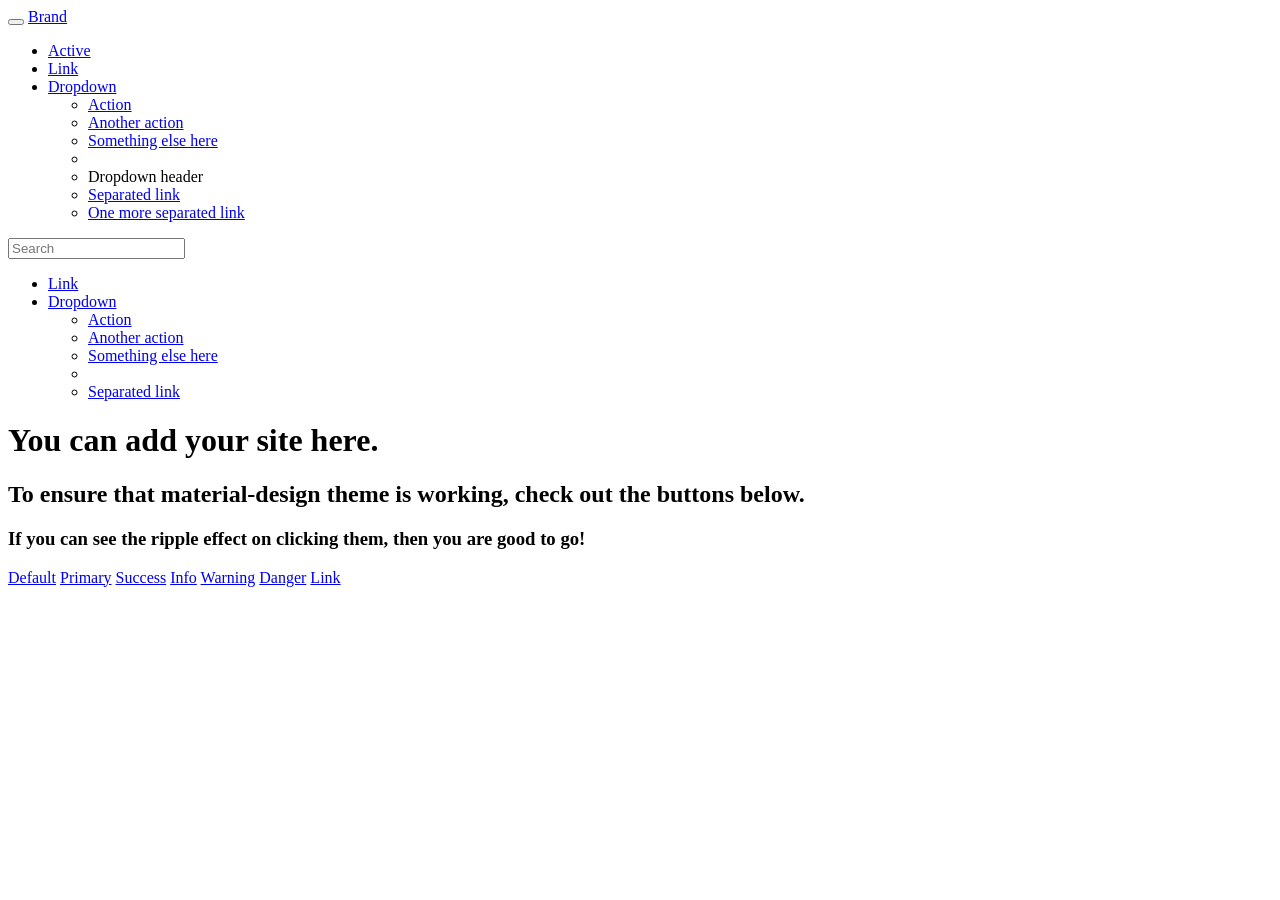
==== www/index.html @ ad42dcd3 "git init" ====
<!DOCTYPE html>
<!--
    Licensed to the Apache Software Foundation (ASF) under one
    or more contributor license agreements.  See the NOTICE file
    distributed with this work for additional information
    regarding copyright ownership.  The ASF licenses this file
    to you under the Apache License, Version 2.0 (the
    "License"); you may not use this file except in compliance
    with the License.  You may obtain a copy of the License at

    http://www.apache.org/licenses/LICENSE-2.0

    Unless required by applicable law or agreed to in writing,
    software distributed under the License is distributed on an
    "AS IS" BASIS, WITHOUT WARRANTIES OR CONDITIONS OF ANY
     KIND, either express or implied.  See the License for the
    specific language governing permissions and limitations
    under the License.
-->
<html>
    <head>
        <meta charset="utf-8" />
        <meta name="format-detection" content="telephone=no" />
        <meta name="msapplication-tap-highlight" content="no" />
        <!-- WARNING: for iOS 7, remove the width=device-width and height=device-height attributes. See https://issues.apache.org/jira/browse/CB-4323 -->
        <meta name="viewport" content="user-scalable=no, initial-scale=1, maximum-scale=1, minimum-scale=1, width=device-width, height=device-height, target-densitydpi=device-dpi" />

        <title>SQUAD App</title>

        <link href="bower_components/bootstrap/dist/css/bootstrap.min.css" rel="stylesheet">
        <link href="bower_components/bootstrap-material-design/dist/css/ripples.min.css" rel="stylesheet">
        <link href="bower_components/bootstrap-material-design/dist/css/material-wfont.min.css" rel="stylesheet">
        <!-- <link rel="stylesheet" type="text/css" href="css/index.css" /> -->
    </head>
    <body>
        <div class="bs-component">
            <div class="navbar navbar-default">
                <div class="navbar-header">
                    <button type="button" class="navbar-toggle" data-toggle="collapse" data-target=".navbar-responsive-collapse">
                        <span class="icon-bar"></span>
                        <span class="icon-bar"></span>
                        <span class="icon-bar"></span>
                    </button>
                    <a class="navbar-brand withripple" href="javascript:void(0)">Brand<div class="ripple-wrapper"></div></a>
                </div>
                <div class="navbar-collapse collapse navbar-responsive-collapse">
                    <ul class="nav navbar-nav">
                        <li class="active"><a href="javascript:void(0)" class=" withripple">Active<div class="ripple-wrapper"></div></a></li>
                        <li><a href="javascript:void(0)" class=" withripple">Link<div class="ripple-wrapper"></div></a></li>
                        <li class="dropdown">
                            <a href="javascript:void(0)" class="dropdown-toggle withripple" data-toggle="dropdown">Dropdown <b class="caret"></b><div class="ripple-wrapper"></div></a>
                            <ul class="dropdown-menu">
                                <li><a href="javascript:void(0)">Action</a></li>
                                <li><a href="javascript:void(0)">Another action</a></li>
                                <li><a href="javascript:void(0)">Something else here</a></li>
                                <li class="divider"></li>
                                <li class="dropdown-header">Dropdown header</li>
                                <li><a href="javascript:void(0)">Separated link</a></li>
                                <li><a href="javascript:void(0)">One more separated link</a></li>
                            </ul>
                        </li>
                    </ul>
                    <form class="navbar-form navbar-left">
                        <div class="form-control-wrapper"><input type="text" class="form-control col-lg-8 empty" placeholder="Search"><span class="material-input"></span></div>
                    </form>
                    <ul class="nav navbar-nav navbar-right">
                        <li><a href="javascript:void(0)">Link</a></li>
                        <li class="dropdown">
                            <a href="javascript:void(0)" class="dropdown-toggle" data-toggle="dropdown">Dropdown <b class="caret"></b></a>
                            <ul class="dropdown-menu">
                                <li><a href="javascript:void(0)">Action</a></li>
                                <li><a href="javascript:void(0)">Another action</a></li>
                                <li><a href="javascript:void(0)">Something else here</a></li>
                                <li class="divider"></li>
                                <li><a href="javascript:void(0)">Separated link</a></li>
                            </ul>
                        </li>
                    </ul>
                </div>
            </div>
        </div>
        <h1>You can add your site here.</h1>

        <h2>To ensure that material-design theme is working, check out the buttons below.</h2>

        <h3 class="text-muted">If you can see the ripple effect on clicking them, then you are good to go!</h3>


        <p class="bs-component">
            <a href="javascript:void(0)" class="btn btn-default">Default</a>
            <a href="javascript:void(0)" class="btn btn-primary">Primary</a>
            <a href="javascript:void(0)" class="btn btn-success">Success</a>
            <a href="javascript:void(0)" class="btn btn-info">Info</a>
            <a href="javascript:void(0)" class="btn btn-warning">Warning</a>
            <a href="javascript:void(0)" class="btn btn-danger">Danger</a>
            <a href="javascript:void(0)" class="btn btn-link">Link</a>
        </p>

        <script type="text/javascript" src="cordova.js"></script>
        <script type="text/javascript" src="bower_components/angular/angular.min.js"></script>
        <script type="text/javascript" src="bower_components/angular-route/angular-route.min.js"></script>
        <script type="text/javascript" src="js/app.js"></script>
        <script type="text/javascript" src="js/index.js"></script>

        <script src="bower_components/jquery/dist/jquery.min.js"></script>
        <script src="bower_components/bootstrap/dist/js/bootstrap.min.js"></script>
        <script src="bower_components/bootstrap-material-design/dist/js/ripples.min.js"></script>
        <script src="bower_components/bootstrap-material-design/dist/js/material.min.js"></script>
    </body>
</html>
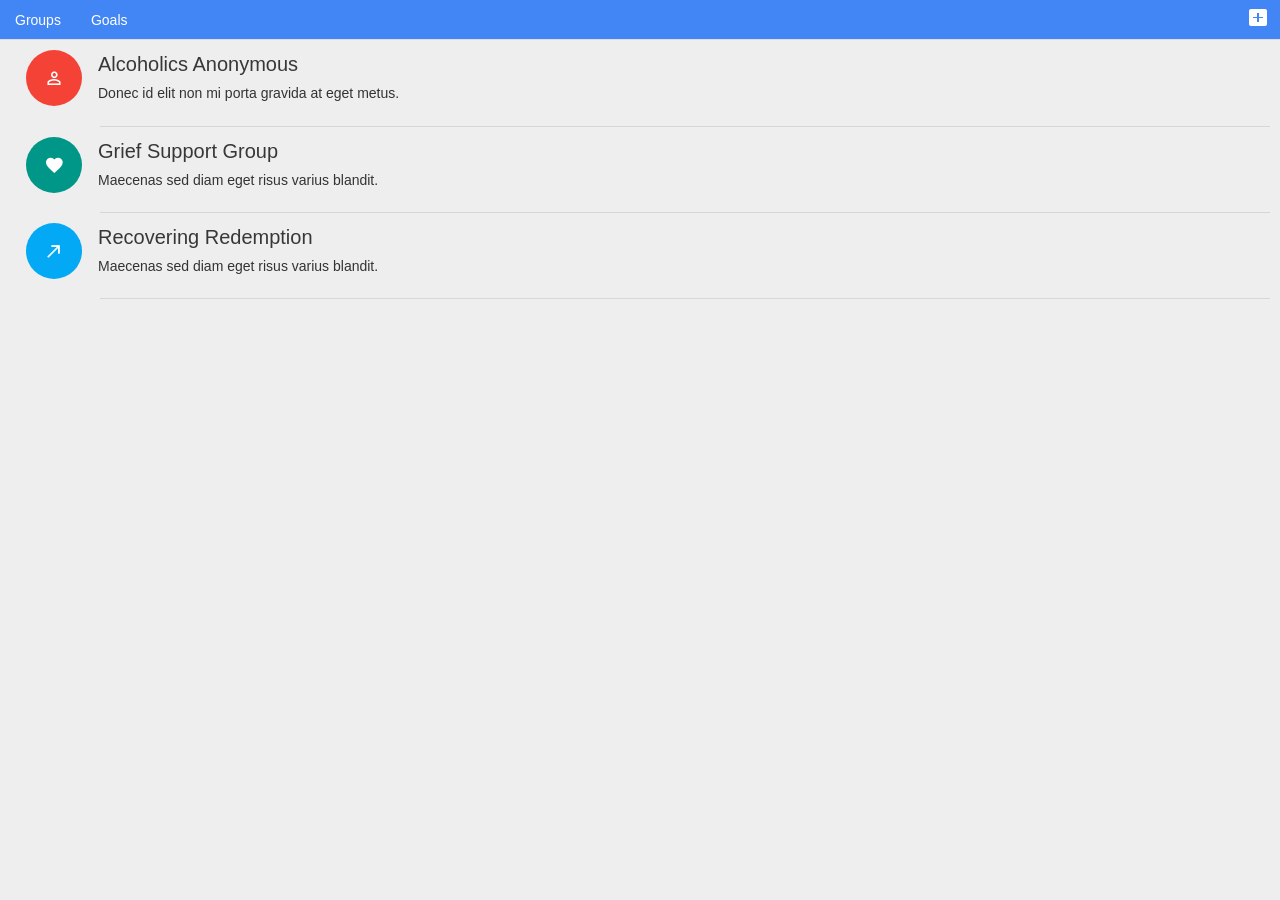
==== commit 0ef996e3: "basic scaffolding complete" ====
--- a/www/index.html
+++ b/www/index.html
@@ -17,7 +17,7 @@
     specific language governing permissions and limitations
     under the License.
 -->
-<html>
+<html ng-app="squad">
     <head>
         <meta charset="utf-8" />
         <meta name="format-detection" content="telephone=no" />
@@ -30,81 +30,42 @@
         <link href="bower_components/bootstrap/dist/css/bootstrap.min.css" rel="stylesheet">
         <link href="bower_components/bootstrap-material-design/dist/css/ripples.min.css" rel="stylesheet">
         <link href="bower_components/bootstrap-material-design/dist/css/material-wfont.min.css" rel="stylesheet">
-        <!-- <link rel="stylesheet" type="text/css" href="css/index.css" /> -->
+        <link rel="stylesheet" type="text/css" href="css/index.css" />
     </head>
     <body>
-        <div class="bs-component">
-            <div class="navbar navbar-default">
-                <div class="navbar-header">
-                    <button type="button" class="navbar-toggle" data-toggle="collapse" data-target=".navbar-responsive-collapse">
-                        <span class="icon-bar"></span>
-                        <span class="icon-bar"></span>
-                        <span class="icon-bar"></span>
-                    </button>
-                    <a class="navbar-brand withripple" href="javascript:void(0)">Brand<div class="ripple-wrapper"></div></a>
-                </div>
-                <div class="navbar-collapse collapse navbar-responsive-collapse">
-                    <ul class="nav navbar-nav">
-                        <li class="active"><a href="javascript:void(0)" class=" withripple">Active<div class="ripple-wrapper"></div></a></li>
-                        <li><a href="javascript:void(0)" class=" withripple">Link<div class="ripple-wrapper"></div></a></li>
-                        <li class="dropdown">
-                            <a href="javascript:void(0)" class="dropdown-toggle withripple" data-toggle="dropdown">Dropdown <b class="caret"></b><div class="ripple-wrapper"></div></a>
-                            <ul class="dropdown-menu">
-                                <li><a href="javascript:void(0)">Action</a></li>
-                                <li><a href="javascript:void(0)">Another action</a></li>
-                                <li><a href="javascript:void(0)">Something else here</a></li>
-                                <li class="divider"></li>
-                                <li class="dropdown-header">Dropdown header</li>
-                                <li><a href="javascript:void(0)">Separated link</a></li>
-                                <li><a href="javascript:void(0)">One more separated link</a></li>
-                            </ul>
-                        </li>
-                    </ul>
-                    <form class="navbar-form navbar-left">
-                        <div class="form-control-wrapper"><input type="text" class="form-control col-lg-8 empty" placeholder="Search"><span class="material-input"></span></div>
-                    </form>
-                    <ul class="nav navbar-nav navbar-right">
-                        <li><a href="javascript:void(0)">Link</a></li>
-                        <li class="dropdown">
-                            <a href="javascript:void(0)" class="dropdown-toggle" data-toggle="dropdown">Dropdown <b class="caret"></b></a>
-                            <ul class="dropdown-menu">
-                                <li><a href="javascript:void(0)">Action</a></li>
-                                <li><a href="javascript:void(0)">Another action</a></li>
-                                <li><a href="javascript:void(0)">Something else here</a></li>
-                                <li class="divider"></li>
-                                <li><a href="javascript:void(0)">Separated link</a></li>
-                            </ul>
-                        </li>
-                    </ul>
-                </div>
-            </div>
+        
+        <div ng-controller="MainController">
+                <ul class="nav nav-tabs">
+                <li><a href="#/groups">Groups</a></li>
+                <li><a href="#/goals">Goals</a></li>
+                
+                <li style="float:right"><a href="#" style="padding: 3px 10px;font-size: 24px"><i class="mdi-content-add-box"></i></li></a>
+            </ul>
+            <div ng-view style="padding: 10px"></div>
         </div>
-        <h1>You can add your site here.</h1>
 
-        <h2>To ensure that material-design theme is working, check out the buttons below.</h2>
+        <!-- Libs -->
+        <script type="text/javascript" src="phonegap.js"></script>
+        <script type="text/javascript" src="lib/angular/angular.js"></script>
+        <script type="text/javascript" src="lib/angular/angular-route.js"></script>
 
-        <h3 class="text-muted">If you can see the ripple effect on clicking them, then you are good to go!</h3>
+        <!-- App -->
+        <script type="text/javascript" src="js/index.js"></script>
+        <script type="text/javascript" src="js/app.js"></script>
+        <script type="text/javascript" src="js/services.js"></script>
+        <script type="text/javascript" src="js/controllers.js"></script>
+        <script type="text/javascript">
+            app.initialize();
+        </script>
 
-
-        <p class="bs-component">
-            <a href="javascript:void(0)" class="btn btn-default">Default</a>
-            <a href="javascript:void(0)" class="btn btn-primary">Primary</a>
-            <a href="javascript:void(0)" class="btn btn-success">Success</a>
-            <a href="javascript:void(0)" class="btn btn-info">Info</a>
-            <a href="javascript:void(0)" class="btn btn-warning">Warning</a>
-            <a href="javascript:void(0)" class="btn btn-danger">Danger</a>
-            <a href="javascript:void(0)" class="btn btn-link">Link</a>
-        </p>
-
-        <script type="text/javascript" src="cordova.js"></script>
-        <script type="text/javascript" src="bower_components/angular/angular.min.js"></script>
-        <script type="text/javascript" src="bower_components/angular-route/angular-route.min.js"></script>
-        <script type="text/javascript" src="js/app.js"></script>
-        <script type="text/javascript" src="js/index.js"></script>
-
-        <script src="bower_components/jquery/dist/jquery.min.js"></script>
+        <!-- <script src="bower_components/jquery/dist/jquery.min.js"></script>
         <script src="bower_components/bootstrap/dist/js/bootstrap.min.js"></script>
         <script src="bower_components/bootstrap-material-design/dist/js/ripples.min.js"></script>
         <script src="bower_components/bootstrap-material-design/dist/js/material.min.js"></script>
+        <script>
+            $(document).ready(function() {
+                $.material.init();
+            });
+        </script> -->
     </body>
 </html>
--- a/www/css/index.css
+++ b/www/css/index.css
@@ -0,0 +1,35 @@
+/*
+ * Licensed to the Apache Software Foundation (ASF) under one
+ * or more contributor license agreements.  See the NOTICE file
+ * distributed with this work for additional information
+ * regarding copyright ownership.  The ASF licenses this file
+ * to you under the Apache License, Version 2.0 (the
+ * "License"); you may not use this file except in compliance
+ * with the License.  You may obtain a copy of the License at
+ *
+ * http://www.apache.org/licenses/LICENSE-2.0
+ *
+ * Unless required by applicable law or agreed to in writing,
+ * software distributed under the License is distributed on an
+ * "AS IS" BASIS, WITHOUT WARRANTIES OR CONDITIONS OF ANY
+ * KIND, either express or implied.  See the License for the
+ * specific language governing permissions and limitations
+ * under the License.
+ */
+* {
+    -webkit-tap-highlight-color: rgba(0,0,0,0); /* make transparent link selection, adjust last value opacity 0 to 1.0 */
+}
+
+body {
+    -webkit-touch-callout: none;                /* prevent callout to copy image, etc when tap to hold */
+    -webkit-text-size-adjust: none;             /* prevent webkit from resizing text to fit */
+    -webkit-user-select: none;                  /* prevent copy paste, to allow, change 'none' to 'text' */
+}
+
+/* 
+    MATERIAL DESIGN OVERRIDES
+*/
+
+.list-group-item-text {
+    color: #333 !important;
+}
